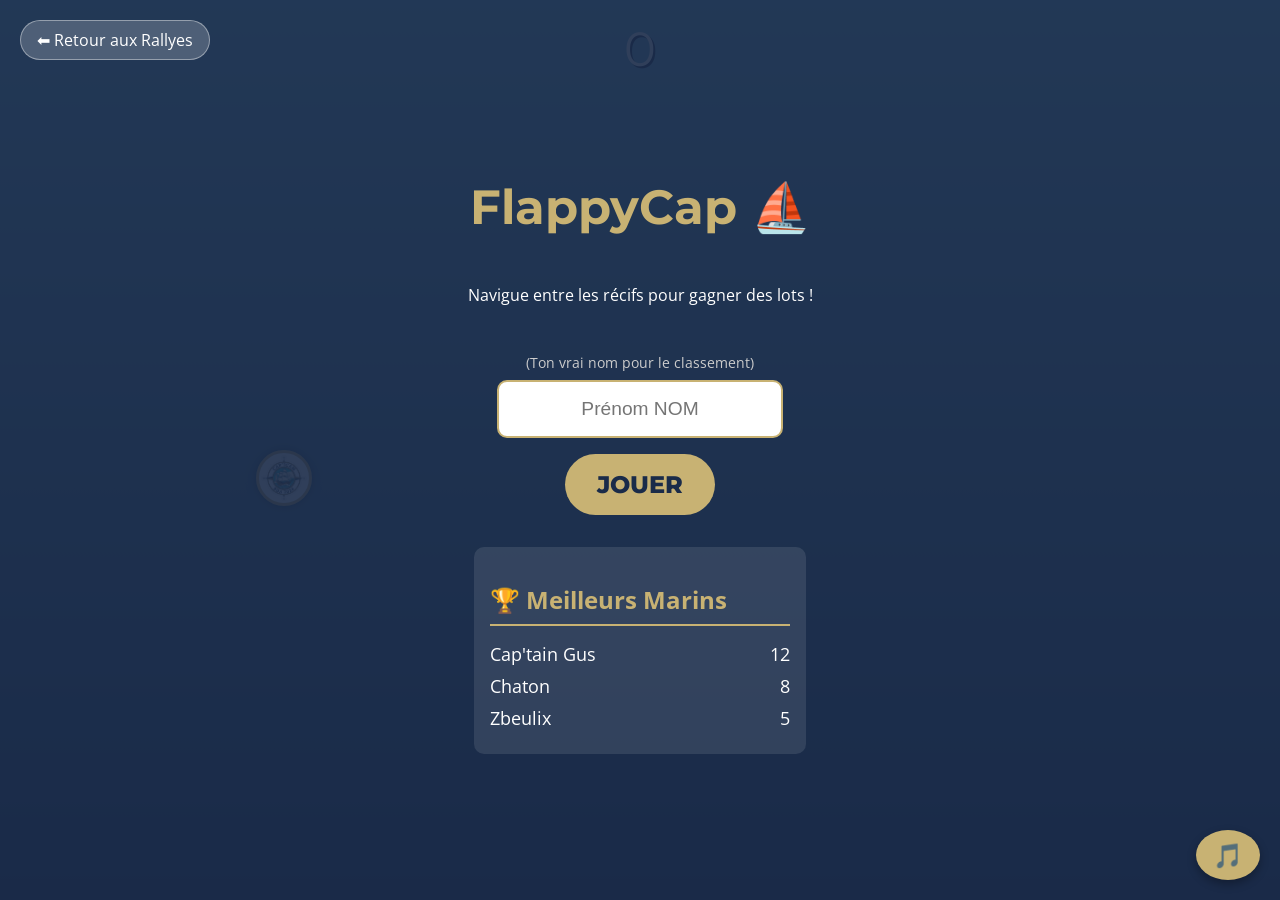
==== game.html @ eb55e156 "Add files via upload" ====
<!DOCTYPE html>
<html lang="fr">

<head>
    <meta charset="UTF-8">
    <meta name="viewport" content="width=device-width, initial-scale=1.0, maximum-scale=1.0, user-scalable=no">
    <title>FlappyCap - Cap'Icam</title>
    <link rel="preconnect" href="https://fonts.googleapis.com">
    <link rel="preconnect" href="https://fonts.gstatic.com" crossorigin>
    <link
        href="https://fonts.googleapis.com/css2?family=Montserrat:wght@400;600;800&family=Open+Sans:wght@400;600&display=swap"
        rel="stylesheet">
    <link rel="stylesheet" href="game.css">
    <link rel="icon" href="assets/logo_zoomed.jpg">
</head>

<body>

    <!-- Music Player -->
    <audio id="audio-player" src="assets/musique.mp3" loop></audio>
    <button id="music-btn" title="Hymne Cap'Icam">🎵</button>

    <div id="game-container">
        <div id="score">0</div>
        <div id="ship"></div>
    </div>

    <!-- Start Screen -->
    <div id="start-screen">
        <a href="index.html" class="return-btn">⬅ Retour aux Rallyes</a>
        <h1>FlappyCap ⛵</h1>
        <p style="margin-bottom: 2rem;">Navigue entre les récifs pour gagner des lots !</p>
        <p style="font-size: 0.9rem; color: #ccc; margin-bottom: 0.5rem;">(Ton vrai nom pour le classement)</p>
        <input type="text" id="playerName" placeholder="Prénom NOM" maxlength="25">
        <button onclick="startGame()">JOUER</button>

        <div id="leaderboard">
            <h2>🏆 Meilleurs Marins</h2>
            <div id="leaderboard-list">
                <!-- Scores will be injected here -->
                <div class="score-entry"><span>Chargement...</span><span></span></div>
            </div>
        </div>
    </div>

    <!-- Game Over Screen -->
    <div id="game-over-screen" style="display: none;">
        <h1>Naufrage ! 🐙</h1>
        <p style="font-size: 1.5rem; margin-bottom: 2rem;">Score: <span id="finalScore">0</span></p>
        <button onclick="resetGame()">REJOUER</button>
        <br><br>
        <a href="index.html" style="color: #c8b273; text-decoration: none;">Retour aux Rallyes</a>
    </div>

    <script src="game.js"></script>
</body>

</html>
---- game.css ----
/* Flappy Ship Styles */
body {
    margin: 0;
    padding: 0;
    font-family: 'Open Sans', sans-serif;
    background-color: #74b9d3;
    /* Sky Blue */
    overflow: hidden;
    user-select: none;
}

#game-container {
    position: relative;
    width: 100vw;
    height: 100vh;
    background: linear-gradient(#74b9d3, #1a2b49);
    /* Sky to Deep Sea */
    overflow: hidden;
}

#ship {
    position: absolute;
    width: 50px;
    height: 50px;
    background-image: url('assets/logo_zoomed.jpg');
    background-size: cover;
    background-position: center;
    border-radius: 50%;
    border: 3px solid #c8b273;
    /* Gold border around the token */
    box-shadow: 0 0 10px rgba(0, 0, 0, 0.5);
    top: 50%;
    left: 20%;
    transition: transform 0.1s;
    z-index: 5;
}

.obstacle {
    position: absolute;
    width: 60px;
    background-color: #1a2b49;
    /* Dark Rock color */
    border: 2px solid #c8b273;
    /* Gold outline */
}

.obstacle-top {
    top: 0;
    border-bottom: 5px solid #c8b273;
    border-radius: 0 0 10px 10px;
}

.obstacle-bottom {
    bottom: 0;
    border-top: 5px solid #c8b273;
    border-radius: 10px 10px 0 0;
}

#score {
    position: absolute;
    top: 20px;
    left: 50%;
    transform: translateX(-50%);
    font-family: 'Montserrat', sans-serif;
    font-size: 3rem;
    color: #fff;
    text-shadow: 2px 2px 0 #1a2b49;
    z-index: 10;
}

/* Start Screen */
#start-screen,
#game-over-screen {
    position: absolute;
    top: 0;
    left: 0;
    width: 100%;
    height: 100%;
    background: rgba(26, 43, 73, 0.9);
    display: flex;
    flex-direction: column;
    justify-content: center;
    align-items: center;
    color: #fff;
    z-index: 20;
}

h1 {
    font-family: 'Montserrat', sans-serif;
    font-size: 3rem;
    color: #c8b273;
    margin-bottom: 2rem;
    text-align: center;
}

input {
    padding: 1rem;
    font-size: 1.2rem;
    border: 2px solid #c8b273;
    border-radius: 10px;
    margin-bottom: 1rem;
    width: 250px;
    text-align: center;
}

button {
    padding: 1rem 2rem;
    font-size: 1.5rem;
    background: #c8b273;
    color: #1a2b49;
    border: none;
    border-radius: 50px;
    cursor: pointer;
    font-family: 'Montserrat', sans-serif;
    font-weight: 800;
    transition: transform 0.2s;
}

button:hover {
    transform: scale(1.05);
}

#leaderboard {
    margin-top: 2rem;
    background: rgba(255, 255, 255, 0.1);
    padding: 1rem;
    border-radius: 10px;
    width: 300px;
}

#leaderboard h2 {
    color: #c8b273;
    border-bottom: 2px solid #c8b273;
    padding-bottom: 0.5rem;
    margin-bottom: 1rem;
}

.score-entry {
    display: flex;
    justify-content: space-between;
    margin-bottom: 0.5rem;
    font-size: 1.1rem;
}

.return-btn {
    position: absolute;
    top: 20px;
    left: 20px;
    padding: 0.5rem 1rem;
    font-size: 1rem;
    background: rgba(255, 255, 255, 0.2);
    color: #fff;
    text-decoration: none;
    border-radius: 20px;
    border: 1px solid rgba(255, 255, 255, 0.4);
}

.return-btn:hover {
    background: rgba(255, 255, 255, 0.4);
}

/* Music Button */
#music-btn {
    position: fixed;
    bottom: 20px;
    right: 20px;
    width: 50px;
    height: 50px;
    border-radius: 50%;
    border: none;
    background: #c8b273;
    color: #1a2b49;
    font-size: 1.5rem;
    cursor: pointer;
    box-shadow: 0 4px 10px rgba(0, 0, 0, 0.3);
    z-index: 1000;
    display: flex;
    justify-content: center;
    align-items: center;
    transition: transform 0.3s, background 0.3s;
}

#music-btn:hover {
    transform: scale(1.1);
    background: #fff;
}

.music-playing {
    animation: spin 3s linear infinite;
    background: #fff !important;
    color: #c8b273 !important;
    border: 2px solid #c8b273 !important;
}

@keyframes spin {
    0% {
        transform: rotate(0deg);
    }

    100% {
        transform: rotate(360deg);
    }
}
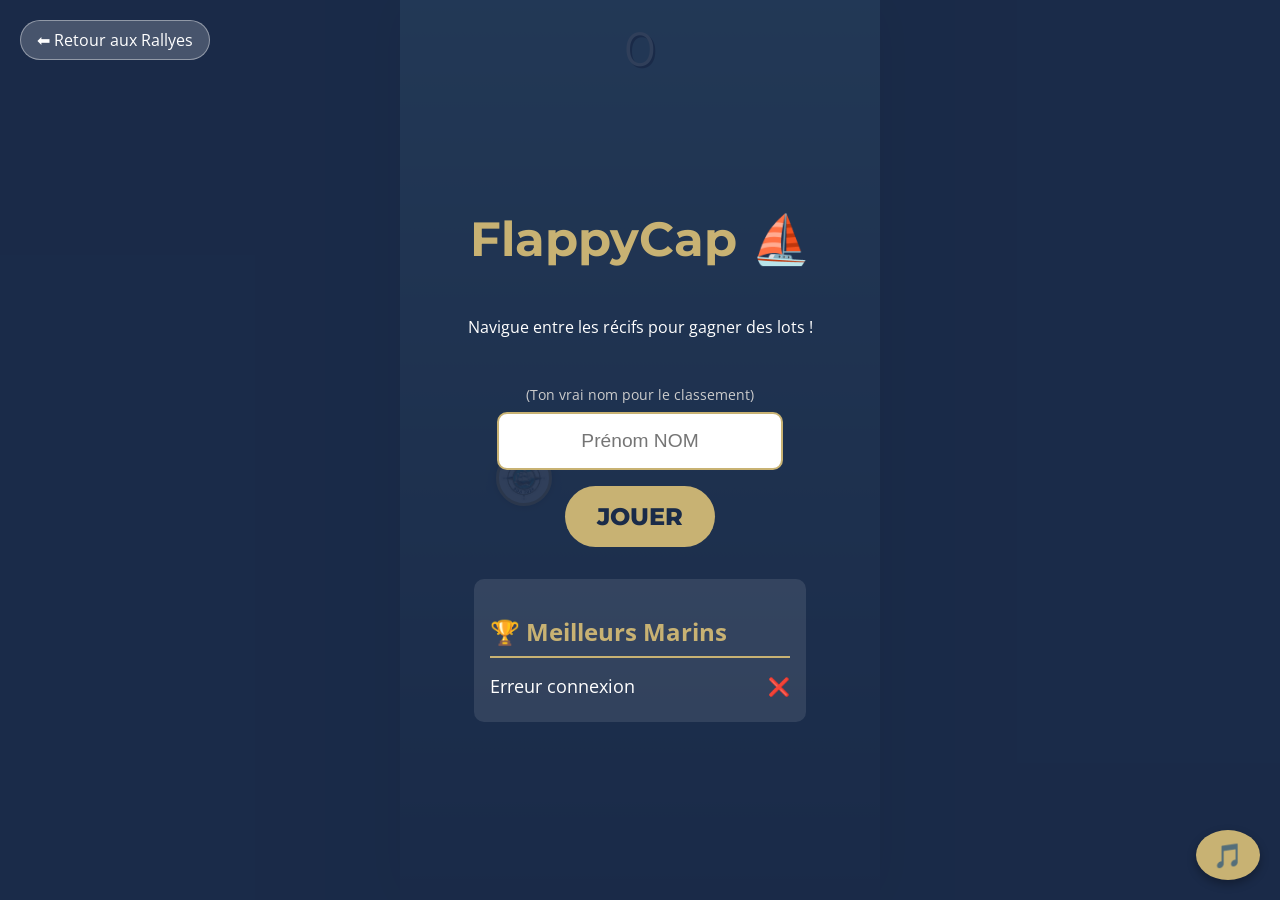
==== commit c79e2b8f: "Add files via upload" ====
--- a/game.html
+++ b/game.html
@@ -46,6 +46,9 @@
     <!-- Game Over Screen -->
     <div id="game-over-screen" style="display: none;">
         <h1>Naufrage ! 🐙</h1>
+        <p id="punchline"
+            style="font-style: italic; color: #c8b273; margin-bottom: 1rem; text-align: center; max-width: 80%; font-size: 1.2rem;">
+        </p>
         <p style="font-size: 1.5rem; margin-bottom: 2rem;">Score: <span id="finalScore">0</span></p>
         <button onclick="resetGame()">REJOUER</button>
         <br><br>
--- a/game.css
+++ b/game.css
@@ -3,19 +3,23 @@
     margin: 0;
     padding: 0;
     font-family: 'Open Sans', sans-serif;
-    background-color: #74b9d3;
-    /* Sky Blue */
+    background-color: #1a2b49;
+    /* Dark background for PC */
     overflow: hidden;
     user-select: none;
+    display: flex;
+    justify-content: center;
 }
 
 #game-container {
     position: relative;
-    width: 100vw;
+    width: 100%;
+    max-width: 480px;
+    /* Mobile width on PC */
     height: 100vh;
     background: linear-gradient(#74b9d3, #1a2b49);
-    /* Sky to Deep Sea */
     overflow: hidden;
+    box-shadow: 0 0 50px rgba(0, 0, 0, 0.5);
 }
 
 #ship {
@@ -161,7 +165,8 @@
 
 /* Music Button */
 #music-btn {
-    position: fixed;
+    position: absolute;
+    /* Changed from fixed to stay in game container */
     bottom: 20px;
     right: 20px;
     width: 50px;
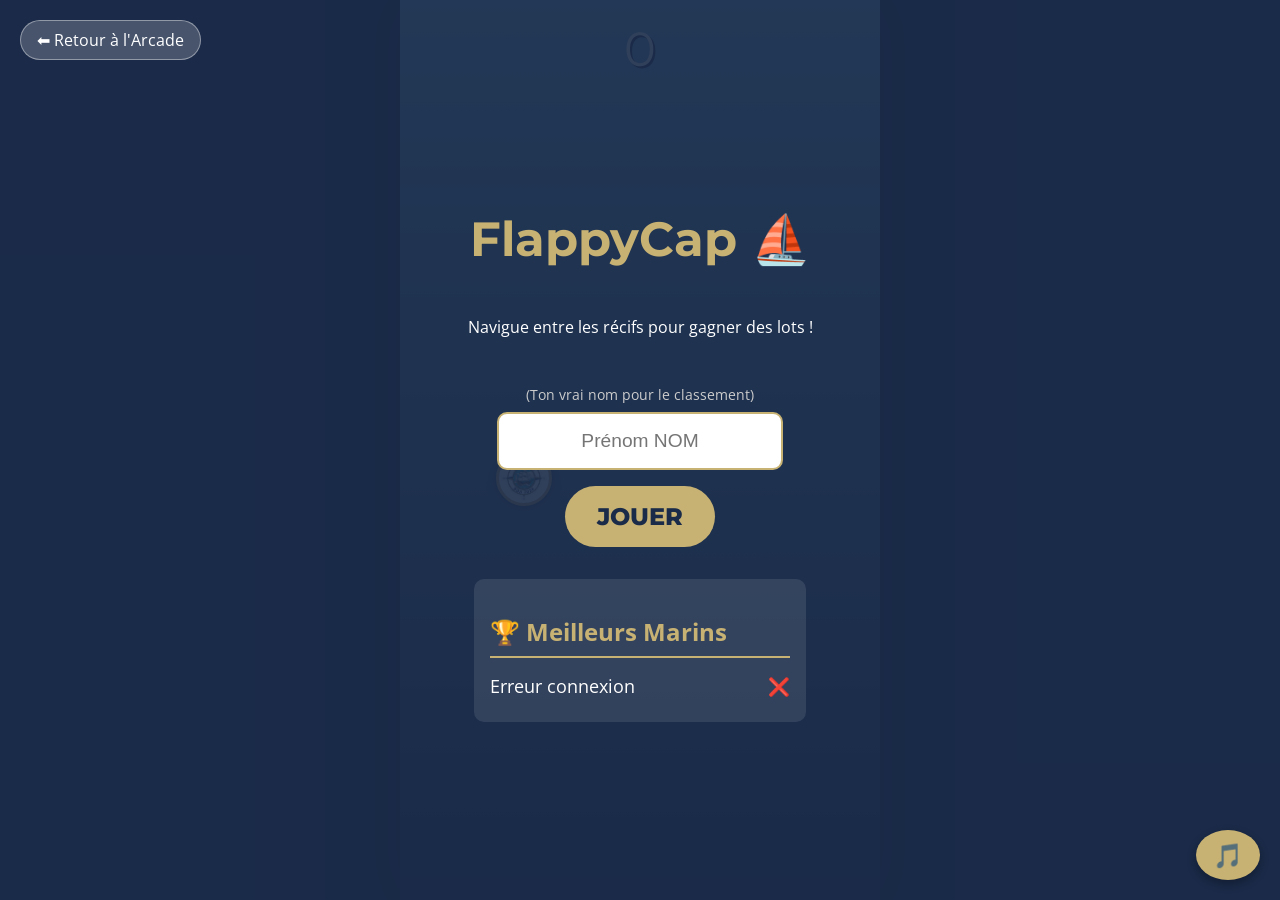
==== commit 6e17ed30: "Add files via upload" ====
--- a/game.html
+++ b/game.html
@@ -10,7 +10,7 @@
     <link
         href="https://fonts.googleapis.com/css2?family=Montserrat:wght@400;600;800&family=Open+Sans:wght@400;600&display=swap"
         rel="stylesheet">
-    <link rel="stylesheet" href="game.css">
+    <link rel="stylesheet" href="game.css?v=2">
     <link rel="icon" href="assets/logo_zoomed.jpg">
 </head>
 
@@ -27,7 +27,7 @@
 
     <!-- Start Screen -->
     <div id="start-screen">
-        <a href="index.html" class="return-btn">⬅ Retour aux Rallyes</a>
+        <a href="games.html" class="return-btn">⬅ Retour à l'Arcade</a>
         <h1>FlappyCap ⛵</h1>
         <p style="margin-bottom: 2rem;">Navigue entre les récifs pour gagner des lots !</p>
         <p style="font-size: 0.9rem; color: #ccc; margin-bottom: 0.5rem;">(Ton vrai nom pour le classement)</p>
@@ -52,10 +52,10 @@
         <p style="font-size: 1.5rem; margin-bottom: 2rem;">Score: <span id="finalScore">0</span></p>
         <button onclick="resetGame()">REJOUER</button>
         <br><br>
-        <a href="index.html" style="color: #c8b273; text-decoration: none;">Retour aux Rallyes</a>
+        <a href="games.html" style="color: #c8b273; text-decoration: none;">Retour à l'Arcade</a>
     </div>
 
-    <script src="game.js"></script>
+    <script src="game.js?v=2"></script>
 </body>
 
 </html>
--- a/game.css
+++ b/game.css
@@ -146,6 +146,26 @@
     font-size: 1.1rem;
 }
 
+/* Loading Spinner */
+.loading-container {
+    display: flex;
+    flex-direction: column;
+    align-items: center;
+    gap: 10px;
+    padding: 20px 0;
+    font-size: 0.9rem;
+    color: #c8b273;
+}
+
+.spinner {
+    width: 30px;
+    height: 30px;
+    border: 3px solid rgba(200, 178, 115, 0.3);
+    border-radius: 50%;
+    border-top-color: #c8b273;
+    animation: spin 1s ease-in-out infinite;
+}
+
 .return-btn {
     position: absolute;
     top: 20px;
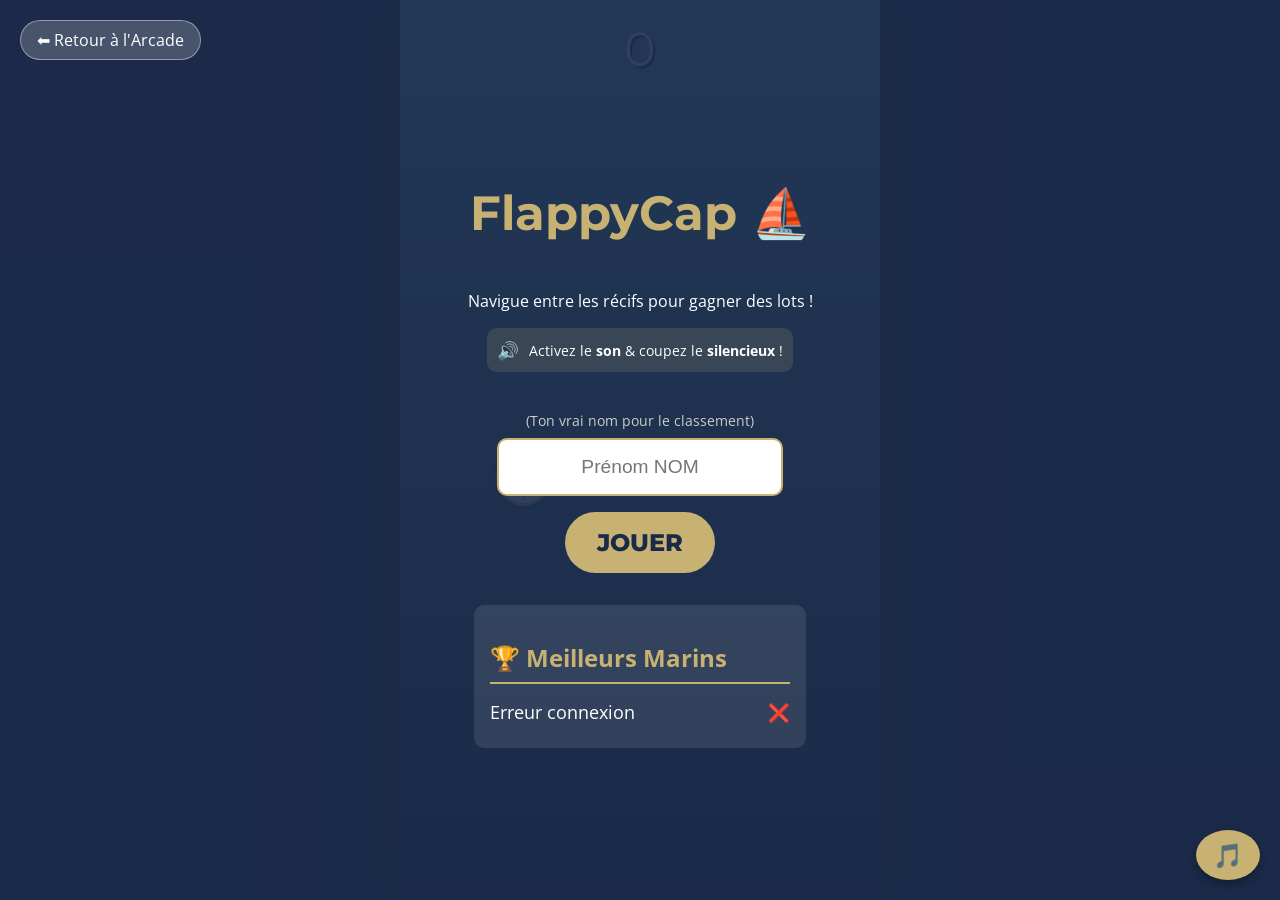
==== commit 6b5ec86f: "Add files via upload" ====
--- a/game.html
+++ b/game.html
@@ -29,7 +29,13 @@
     <div id="start-screen">
         <a href="games.html" class="return-btn">⬅ Retour à l'Arcade</a>
         <h1>FlappyCap ⛵</h1>
-        <p style="margin-bottom: 2rem;">Navigue entre les récifs pour gagner des lots !</p>
+        <p style="margin-bottom: 1rem;">Navigue entre les récifs pour gagner des lots !</p>
+
+        <div class="sound-notice"
+            style="margin-bottom: 1.5rem; padding: 10px; background: rgba(200, 178, 115, 0.15); border: 1px solid var(--accent-gold); border-radius: 10px; font-size: 0.85rem; color: #fff; display: flex; align-items: center; gap: 10px; justify-content: center;">
+            <span style="font-size: 1.1rem;">🔊</span>
+            <span>Activez le <b>son</b> & coupez le <b>silencieux</b> !</span>
+        </div>
         <p style="font-size: 0.9rem; color: #ccc; margin-bottom: 0.5rem;">(Ton vrai nom pour le classement)</p>
         <input type="text" id="playerName" placeholder="Prénom NOM" maxlength="25">
         <button onclick="startGame()">JOUER</button>
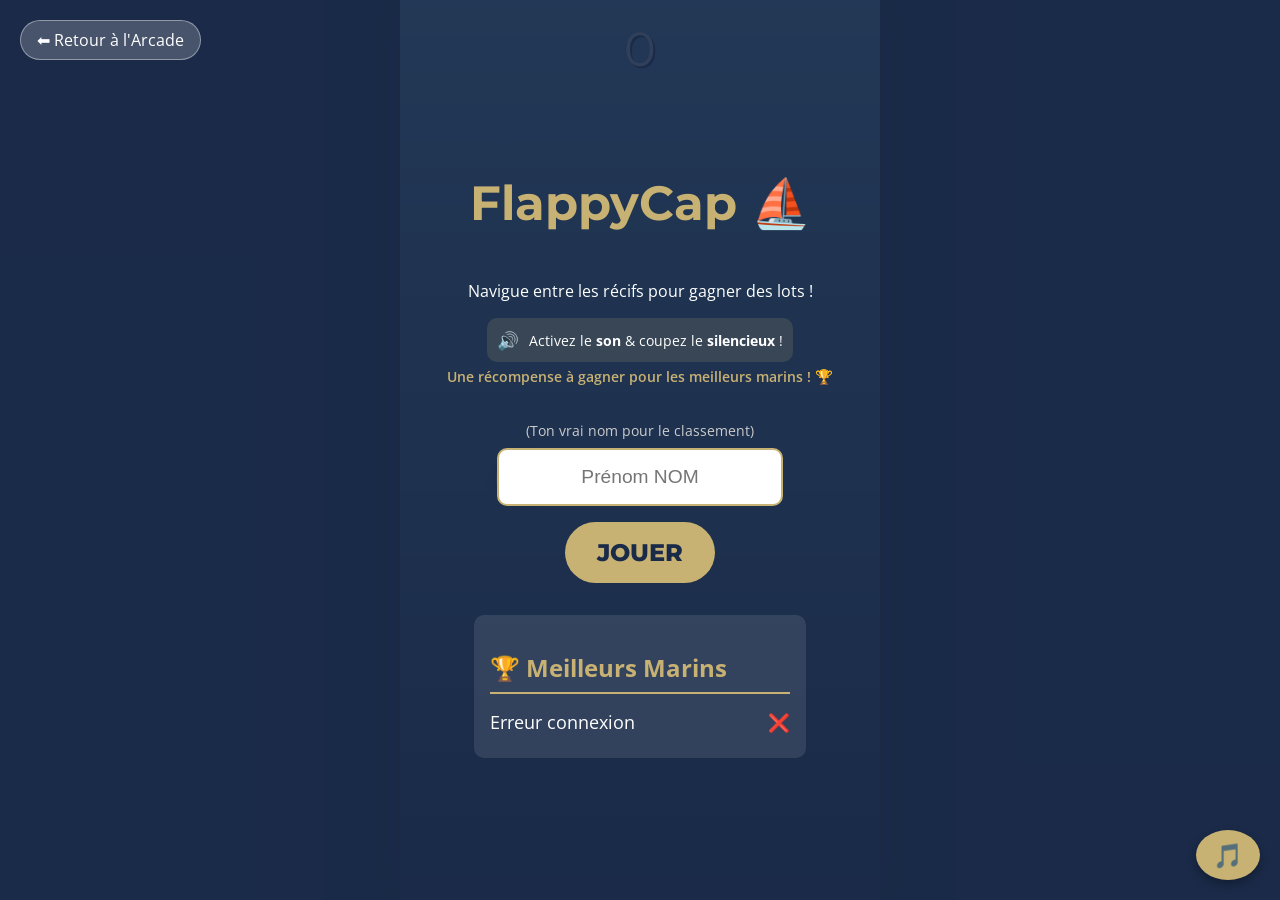
==== commit 0793f04b: "Add files via upload" ====
--- a/game.html
+++ b/game.html
@@ -32,9 +32,14 @@
         <p style="margin-bottom: 1rem;">Navigue entre les récifs pour gagner des lots !</p>
 
         <div class="sound-notice"
-            style="margin-bottom: 1.5rem; padding: 10px; background: rgba(200, 178, 115, 0.15); border: 1px solid var(--accent-gold); border-radius: 10px; font-size: 0.85rem; color: #fff; display: flex; align-items: center; gap: 10px; justify-content: center;">
+            style="margin-bottom: 5px; padding: 10px; background: rgba(200, 178, 115, 0.15); border: 1px solid var(--accent-gold); border-radius: 10px; font-size: 0.85rem; color: #fff; display: flex; align-items: center; gap: 10px; justify-content: center;">
             <span style="font-size: 1.1rem;">🔊</span>
             <span>Activez le <b>son</b> & coupez le <b>silencieux</b> !</span>
+        </div>
+
+        <div class="reward-notice"
+            style="margin-bottom: 20px; font-size: 0.9rem; color: #c8b273; font-weight: 600; text-align: center;">
+            <i class="fas fa-gift"></i> Une récompense à gagner pour les meilleurs marins ! 🏆
         </div>
         <p style="font-size: 0.9rem; color: #ccc; margin-bottom: 0.5rem;">(Ton vrai nom pour le classement)</p>
         <input type="text" id="playerName" placeholder="Prénom NOM" maxlength="25">
